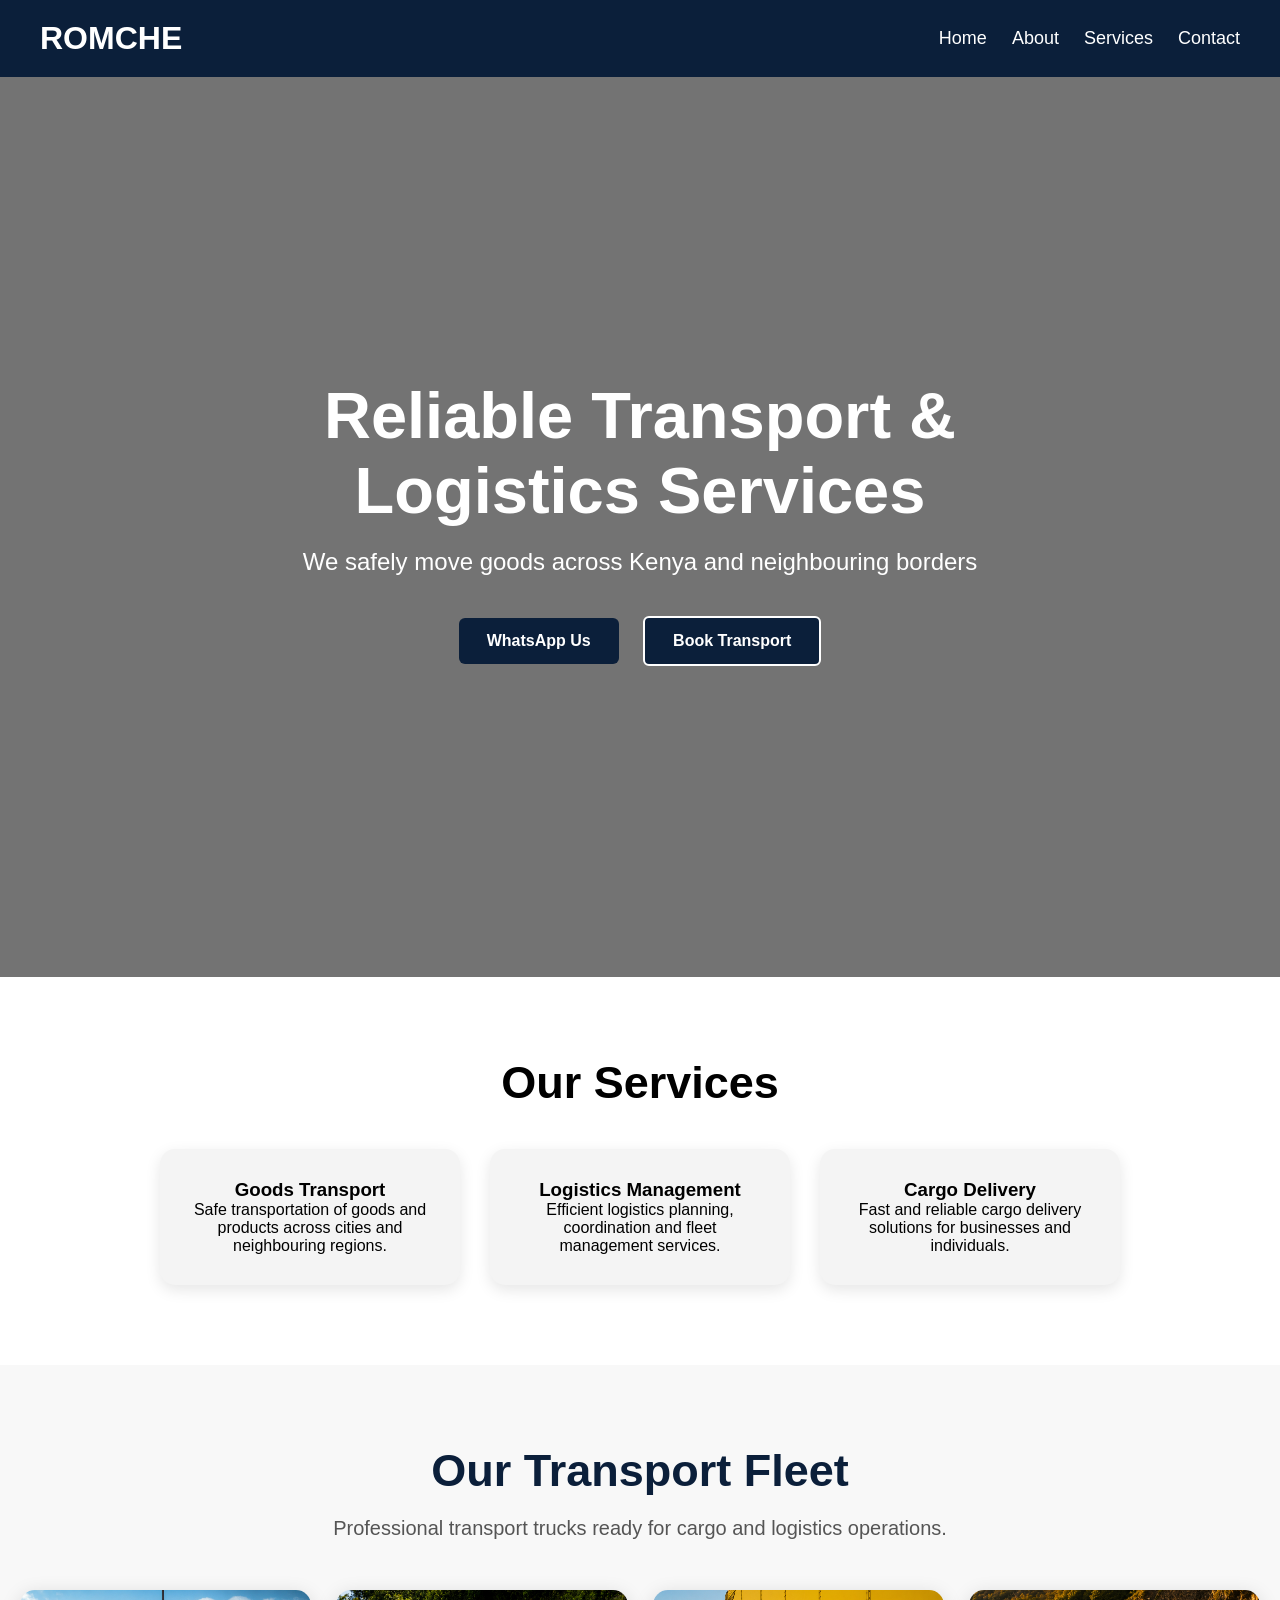
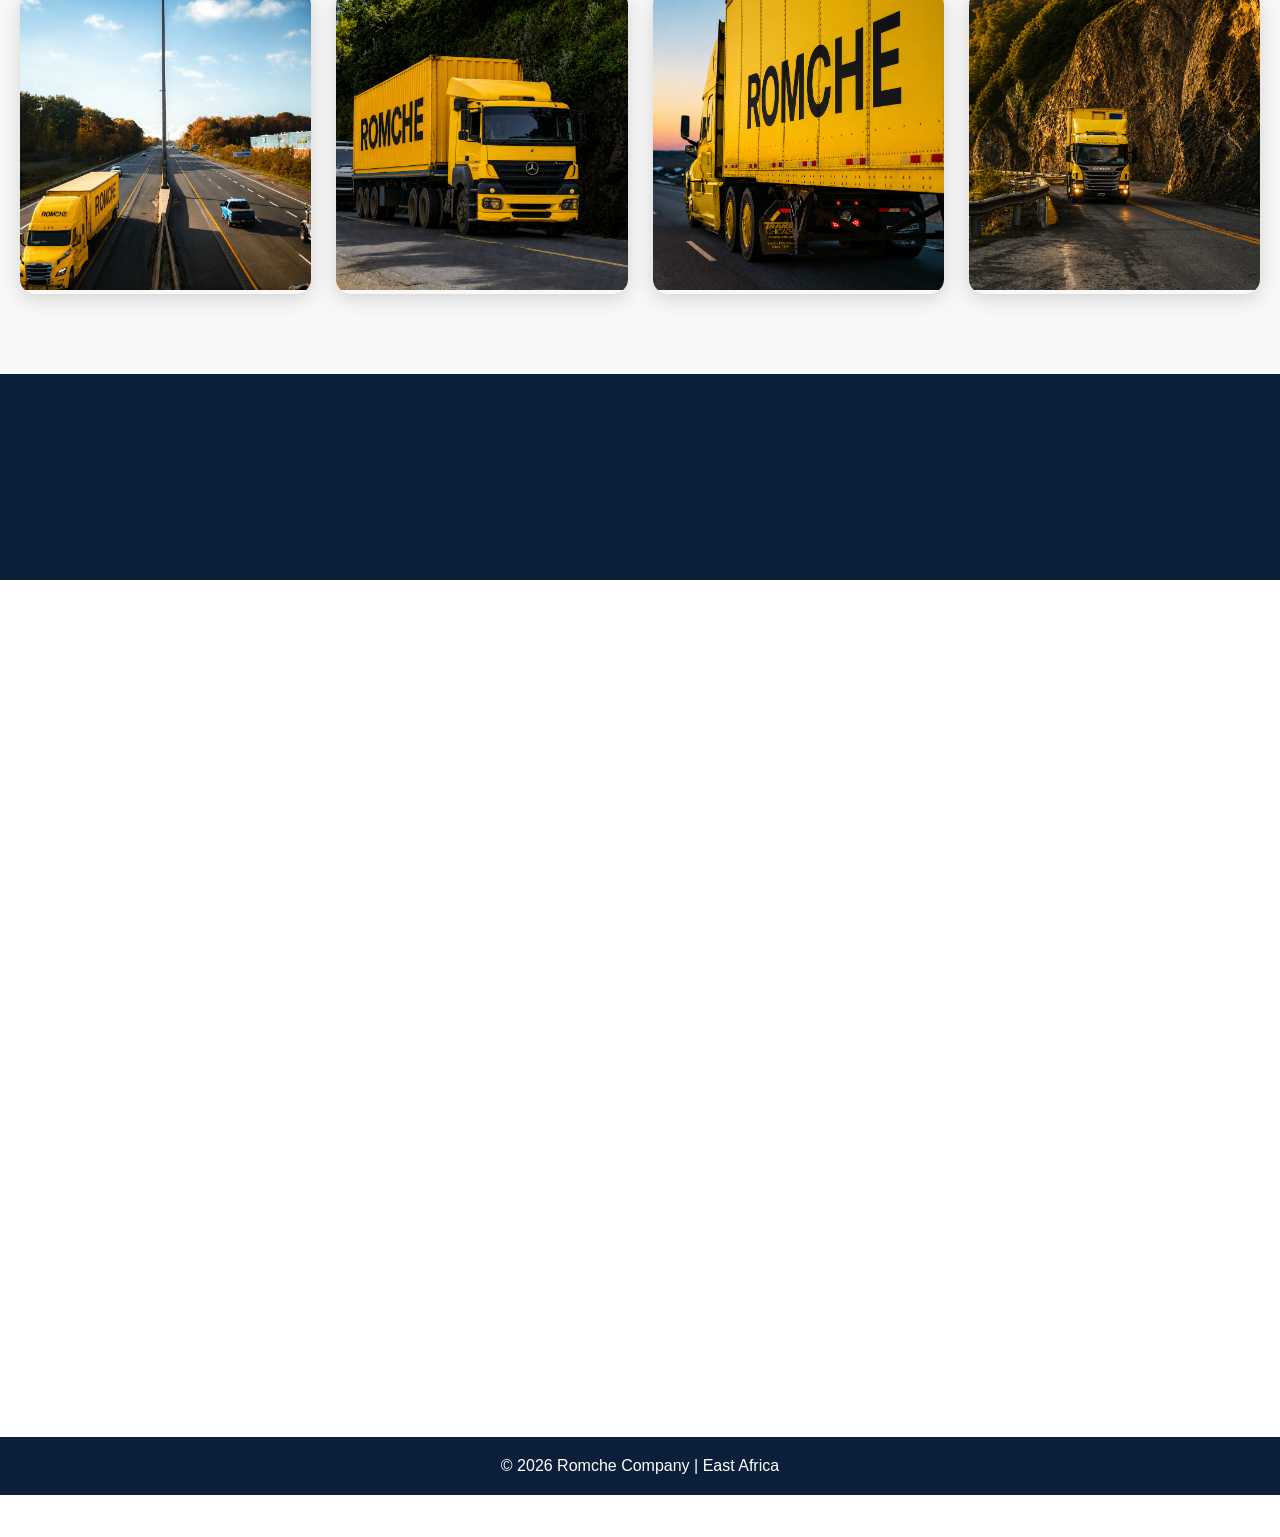
==== index.html @ ff4817fd "First website upload" ====
<!DOCTYPE html>
<html lang="en">

<head>

    <meta charset="UTF-8">

    <meta name="viewport" content="width=device-width, initial-scale=1.0">

    <title>Romche Company - Transport & Logistics</title>

    <!-- CSS -->
    <link rel="stylesheet" href="css/style.css">

    <!-- AOS ANIMATION -->
    <link rel="stylesheet"
        href="https://unpkg.com/aos@2.3.1/dist/aos.css">

</head>

<body>

    <!-- =========================
         NAVBAR
    ========================== -->

    <header class="navbar">

        <div class="logo">
            ROMCHE
        </div>

        <div class="menu-toggle" id="menu-toggle">
            ☰
        </div>

        <nav class="nav-links" id="nav-links">

            <a href="index.html">Home</a>

            <a href="about.html">About</a>

            <a href="services.html">Services</a>

            <a href="contact.html">Contact</a>

        </nav>

    </header>

    <!-- =========================
         HERO SECTION
    ========================== -->

    <section class="hero">

        <!-- VIDEO BACKGROUND -->

        <video autoplay muted loop playsinline class="bg-video">

            <source src="images/truck-video.mp4" type="video/mp4">

        </video>

        <!-- HERO CONTENT -->

        <div class="hero-content" data-aos="fade-up">

            <h1>
                Reliable Transport & Logistics Services
            </h1>

            <p>
                We safely move goods across Kenya and neighbouring borders
            </p>

            <div class="buttons">

                <a href="https://wa.me/254722701859"
                    target="_blank"
                    class="btn">

                    WhatsApp Us

                </a>

                <a href="contact.html"
                    class="btn outline">

                    Book Transport

                </a>

            </div>

            <!-- MOVING TRUCK -->

            
            </div>

        </div>

    </section>

    <!-- =========================
         SERVICES SECTION
    ========================== -->

    <section class="services" data-aos="fade-up">

        <h2>Our Services</h2>

        <div class="service-grid">

            <!-- CARD 1 -->

            <div class="card" data-aos="fade-right">

                <h3>Goods Transport</h3>

                <p>
                    Safe transportation of goods and products across cities
                    and neighbouring regions.
                </p>

            </div>

            <!-- CARD 2 -->

            <div class="card" data-aos="fade-up">

                <h3>Logistics Management</h3>

                <p>
                    Efficient logistics planning, coordination and fleet
                    management services.
                </p>

            </div>

            <!-- CARD 3 -->

            <div class="card" data-aos="fade-left">

                <h3>Cargo Delivery</h3>

                <p>
                    Fast and reliable cargo delivery solutions for businesses
                    and individuals.
                </p>

            </div>

        </div>

    </section>

    <!-- =========================
     TRUCK GALLERY
========================= -->

<section class="gallery-section" data-aos="fade-up">

    <h2>Our Transport Fleet</h2>

    <p class="gallery-text">
        Professional transport trucks ready for cargo and logistics operations.
    </p>

    <div class="gallery-grid">

        <!-- IMAGE 1 -->
        <div class="gallery-item">
            <img src="images/truck1.jpg" alt="Romche Truck">
        </div>

        <!-- IMAGE 2 -->
        <div class="gallery-item">
            <img src="images/truck2.jpg" alt="Romche Truck">
        </div>

        <!-- IMAGE 3 -->
        <div class="gallery-item">
            <img src="images/truck3.jpg" alt="Romche Truck">
        </div>

        <!-- IMAGE 4 -->
        <div class="gallery-item">
            <img src="images/truck4.jpg" alt="Romche Truck">
        </div>

    </div>

</section>

    <!-- =========================
         COMPANY STATS
    ========================== -->

    <section class="stats">

        <div class="stat-box" data-aos="zoom-in">

            <h2>500+</h2>

            <p>Deliveries Completed</p>

        </div>

        <div class="stat-box" data-aos="zoom-in">

            <h2>50+</h2>

            <p>Corporate Clients</p>

        </div>

        <div class="stat-box" data-aos="zoom-in">

            <h2>24/7</h2>

            <p>Transport Support</p>

        </div>

    </section>

    <!-- =========================
     TESTIMONIALS
========================= -->

<section class="testimonials" data-aos="fade-up">

    <h2>What Our Clients Say</h2>

    <p class="testimonial-text">
        Trusted by businesses and individuals across Kenya.
    </p>

    <div class="testimonial-grid">

        <!-- TESTIMONIAL 1 -->

        <div class="testimonial-card" data-aos="fade-right">

            <p class="quote">
                "Romche Company delivered our goods safely and on time.
                Very professional transport services."
            </p>

            <h3>— Mission For Essential Drug Supplies</h3>

        </div>

        <!-- TESTIMONIAL 2 -->

        <div class="testimonial-card" data-aos="fade-up">

            <p class="quote">
                "Reliable logistics partner with excellent communication
                and fast delivery support."
            </p>

            <h3>— Premier Foods LTD</h3>

        </div>

        <!-- TESTIMONIAL 3 -->

        <div class="testimonial-card" data-aos="fade-left">

            <p class="quote">
                "Their cargo handling and transport coordination
                exceeded our expectations."
            </p>

            <h3>— Twiga Stationary LTD</h3>

        </div>

    </div>

</section>

    <!-- =========================
         CALL TO ACTION
    ========================== -->

    <section class="cta-section" data-aos="fade-up">

        <h2>
            Need Reliable Transport Services?
        </h2>

        <p>
            Romche Company is ready to move your goods safely and efficiently.
        </p>

        <a href="contact.html" class="btn">
            Contact Us
        </a>

    </section>

    <!-- =========================
         FOOTER
    ========================== -->

    <footer>

        <p>
            © 2026 Romche Company |
            East Africa
        </p>

    </footer>

    <!-- =========================
         JAVASCRIPT
    ========================== -->

    <script src="js/script.js"></script>

    <!-- AOS SCRIPT -->

    <script src="https://unpkg.com/aos@2.3.1/dist/aos.js"></script>

    <script>

        AOS.init({
            duration: 1200,
            once: true
        });

    </script>

</body>

</html>
---- css/style.css ----
html {
  scroll-behavior: smooth;
}

* {
  margin: 0;
  padding: 0;
  box-sizing: border-box;
  font-family: Arial, sans-serif;
}

/* =========================
   NAVBAR
========================= */

.navbar {
  background: #0b1f3a;
  display: flex;
  justify-content: space-between;
  align-items: center;
  padding: 20px 40px;
  position: sticky;
  top: 0;
  z-index: 1000;
}

.logo {
  color: white;
  font-size: 32px;
  font-weight: bold;
}

.nav-links {
  display: flex;
  gap: 25px;
}

.nav-links a {
  color: white;
  text-decoration: none;
  font-size: 18px;
  transition: 0.3s;
}

.nav-links a:hover {
  color: #d4b483;
}

/* HAMBURGER */

.menu-toggle {
  display: none;
  color: white;
  font-size: 40px;
  cursor: pointer;
}

/* =========================
   HERO SECTION
========================= */

.hero {
  position: relative;
  width: 100%;
  height: 100vh;
  overflow: hidden;

  display: flex;
  justify-content: center;
  align-items: center;

  text-align: center;
  color: white;
}

.bg-video {
  position: absolute;
  top: 0;
  left: 0;

  width: 100%;
  height: 100%;

  object-fit: cover;

  z-index: -2;
}

/* DARK OVERLAY */

.hero::before {
  content: "";

  position: absolute;
  top: 0;
  left: 0;

  width: 100%;
  height: 100%;

  background: rgba(0,0,0,0.55);

  z-index: -1;
}

/* HERO CONTENT */

.hero-content {
  z-index: 2;
  max-width: 900px;
  padding: 20px;
}

.hero-content h1 {
  font-size: 65px;
  margin-bottom: 20px;
}

.hero-content p {
  font-size: 24px;
  margin-bottom: 30px;
}

/* BUTTONS */

.btn {
  display: inline-block;

  padding: 14px 28px;

  background: #0b1f3a;
  color: white;

  text-decoration: none;

  border-radius: 6px;

  margin: 10px;

  font-weight: bold;

  transition: 0.3s ease;
}

.btn:hover {
  background: #16345f;
  transform: translateY(-3px);
}

.btn.outline {
  border: 2px solid white;
}

/* MOVING TRUCK */

.moving-truck {
  font-size: 60px;
  position: relative;
  animation: moveTruck 10s linear infinite;
  margin-top: 20px;
}

@keyframes moveTruck {
  0% {
    left: -120px;
  }

  100% {
    left: 100%;
  }
}

/* =========================
   SERVICES SECTION
========================= */

.services {
  padding: 80px 20px;
  text-align: center;
  background: white;
}

.services h1,
.services h2 {
  font-size: 45px;
  margin-bottom: 20px;
}

.service-grid {
  display: flex;
  justify-content: center;
  gap: 30px;
  margin-top: 40px;
  flex-wrap: wrap;
}

.card {
  background: #f4f4f4;
  padding: 30px;
  width: 300px;
  border-radius: 15px;
  box-shadow: 0 5px 15px rgba(0,0,0,0.1);

  transition: 0.3s;
}

.card:hover {
  transform: translateY(-10px);
}

/* =========================
   STATS SECTION
========================= */

.stats {
  background: #0b1f3a;
  color: white;

  display: flex;
  justify-content: center;
  gap: 40px;

  padding: 60px 20px;

  flex-wrap: wrap;
}

.stat-box {
  text-align: center;
}

.stat-box h2 {
  font-size: 50px;
  margin-bottom: 10px;
}

/* =========================
   GENERIC HERO PAGES
========================= */

.about-hero,
.services-hero,
.contact-hero {
  height: 60vh;

  background:
    linear-gradient(rgba(0,0,0,0.6),
    rgba(0,0,0,0.6)),
    url('../images/truck.jpg');

  background-size: cover;
  background-position: center;

  display: flex;
  justify-content: center;
  align-items: center;

  text-align: center;
  color: white;

  padding: 20px;
}

.about-overlay h1,
.services-overlay h1,
.contact-overlay h1 {
  font-size: 55px;
  margin-bottom: 20px;
}

.about-overlay p,
.services-overlay p,
.contact-overlay p {
  font-size: 22px;
}

/* =========================
   ABOUT PAGE
========================= */

.about-content {
  display: flex;
  justify-content: center;
  align-items: center;

  gap: 40px;

  padding: 80px 40px;

  flex-wrap: wrap;
}

.about-text,
.about-image {
  flex: 1;
  min-width: 300px;
}

.about-text h2 {
  font-size: 40px;
  margin-bottom: 20px;
}

.about-text p {
  margin-bottom: 20px;
  line-height: 1.8;
  font-size: 18px;
}

.about-image img {
  width: 100%;
  border-radius: 12px;
}

/* =========================
   MISSION SECTION
========================= */

.mission-section {
  background: #0b1f3a;
  color: white;

  display: flex;
  justify-content: center;

  gap: 30px;

  padding: 80px 20px;

  flex-wrap: wrap;
}

.mission-box {
  width: 400px;

  background: rgba(255,255,255,0.08);

  padding: 30px;

  border-radius: 12px;

  text-align: center;
}

/* =========================
   SERVICES PAGE
========================= */

.services-page {
  display: flex;
  justify-content: center;
  gap: 30px;
  padding: 80px 20px;
  flex-wrap: wrap;
}

.service-card {
  background: white;

  width: 280px;

  padding: 35px;

  border-radius: 15px;

  text-align: center;

  box-shadow: 0 5px 20px rgba(0,0,0,0.1);

  transition: 0.3s ease;
}

.service-card:hover {
  transform: translateY(-10px);
}

.icon {
  font-size: 60px;
  margin-bottom: 20px;
}

/* =========================
   CTA SECTION
========================= */

.cta-section {
  background: #0b1f3a;
  color: white;
  text-align: center;
  padding: 80px 20px;
}

.cta-section h2 {
  font-size: 45px;
  margin-bottom: 20px;
}

/* =========================
   CONTACT PAGE
========================= */

.contact-container {
  display: flex;
  justify-content: center;
  gap: 40px;
  padding: 80px 20px;
  flex-wrap: wrap;
}

.contact-info,
.booking-form {
  flex: 1;
  min-width: 300px;
}

.booking-form form {
  display: flex;
  flex-direction: column;
}

.booking-form input,
.booking-form textarea {
  padding: 15px;
  margin-bottom: 20px;

  border: 1px solid #ccc;

  border-radius: 8px;

  font-size: 16px;
}

/* BUSINESS HOURS */

.business-hours {
  background: #0b1f3a;
  color: white;
  text-align: center;
  padding: 70px 20px;
}

/* MAP */

.map-section iframe {
  width: 100%;
  height: 450px;
  border: 0;
}

/* WHATSAPP BUTTON */

.floating-whatsapp {
  position: fixed;

  bottom: 20px;
  right: 20px;

  background: #25d366;

  color: white;

  width: 60px;
  height: 60px;

  display: flex;
  justify-content: center;
  align-items: center;

  border-radius: 50%;

  text-decoration: none;

  font-size: 30px;

  box-shadow: 0 5px 15px rgba(0,0,0,0.3);

  z-index: 1000;
}

/* =========================
   GALLERY SECTION
========================= */

.gallery-section {
  padding: 80px 20px;

  text-align: center;

  background: #f8f8f8;
}

.gallery-section h2 {
  font-size: 45px;

  margin-bottom: 20px;

  color: #0b1f3a;
}

.gallery-text {
  font-size: 20px;

  margin-bottom: 50px;

  color: #555;
}

.gallery-grid {
  display: grid;

  grid-template-columns: repeat(auto-fit, minmax(250px, 1fr));

  gap: 25px;
}

.gallery-item {
  overflow: hidden;

  border-radius: 15px;

  box-shadow: 0 5px 20px rgba(0,0,0,0.15);
}

.gallery-item img {
  width: 100%;

  height: 300px;

  object-fit: cover;

  transition: 0.5s ease;
}

.gallery-item img:hover {
  transform: scale(1.08);
}

/* =========================
   TESTIMONIALS
========================= */

.testimonials {
  padding: 80px 20px;

  background: white;

  text-align: center;
}

.testimonials h2 {
  font-size: 45px;

  color: #0b1f3a;

  margin-bottom: 20px;
}

.testimonial-text {
  font-size: 20px;

  color: #666;

  margin-bottom: 50px;
}

.testimonial-grid {
  display: grid;

  grid-template-columns: repeat(auto-fit, minmax(280px, 1fr));

  gap: 30px;
}

.testimonial-card {
  background: #f4f4f4;

  padding: 35px;

  border-radius: 15px;

  box-shadow: 0 5px 20px rgba(0,0,0,0.1);

  transition: 0.3s ease;
}

.testimonial-card:hover {
  transform: translateY(-10px);
}

.quote {
  font-size: 18px;

  line-height: 1.8;

  margin-bottom: 25px;

  color: #444;
}

.testimonial-card h3 {
  color: #0b1f3a;
}

/* =========================
   FOOTER
========================= */

footer {
  background: #0b1f3a;
  color: white;
  text-align: center;
  padding: 20px;
}

/* =========================
   MOBILE RESPONSIVE
========================= */

@media (max-width: 768px) {

  .menu-toggle {
    display: block;
  }

  .nav-links {
    display: none;

    flex-direction: column;

    width: 100%;

    background: #0b1f3a;

    position: absolute;

    top: 80px;
    left: 0;

    text-align: center;

    padding: 20px 0;
  }

  .nav-links.active {
    display: flex;
  }

  .nav-links a {
    padding: 15px 0;
    display: block;
  }

  .hero-content h1 {
    font-size: 40px;
  }

  .hero-content p {
    font-size: 18px;
  }

  .about-overlay h1,
  .services-overlay h1,
  .contact-overlay h1 {
    font-size: 40px;
  }

}
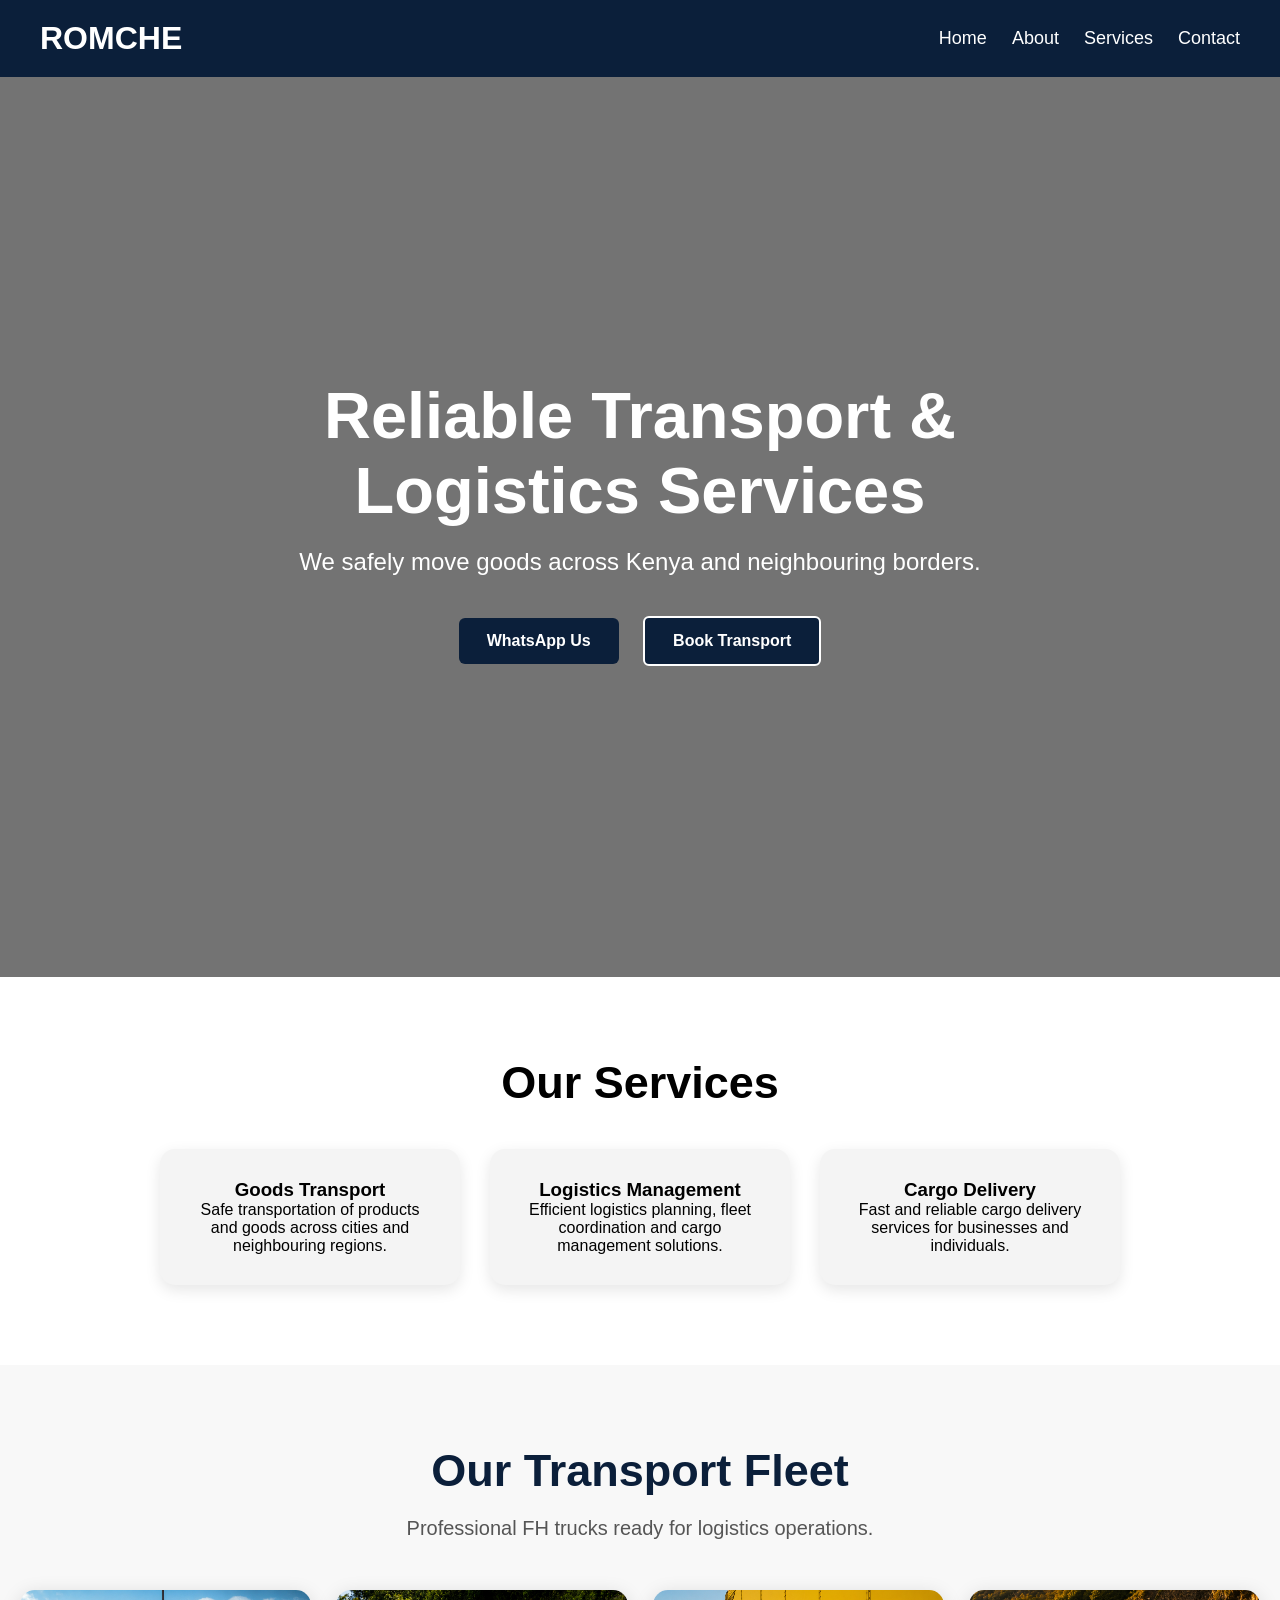
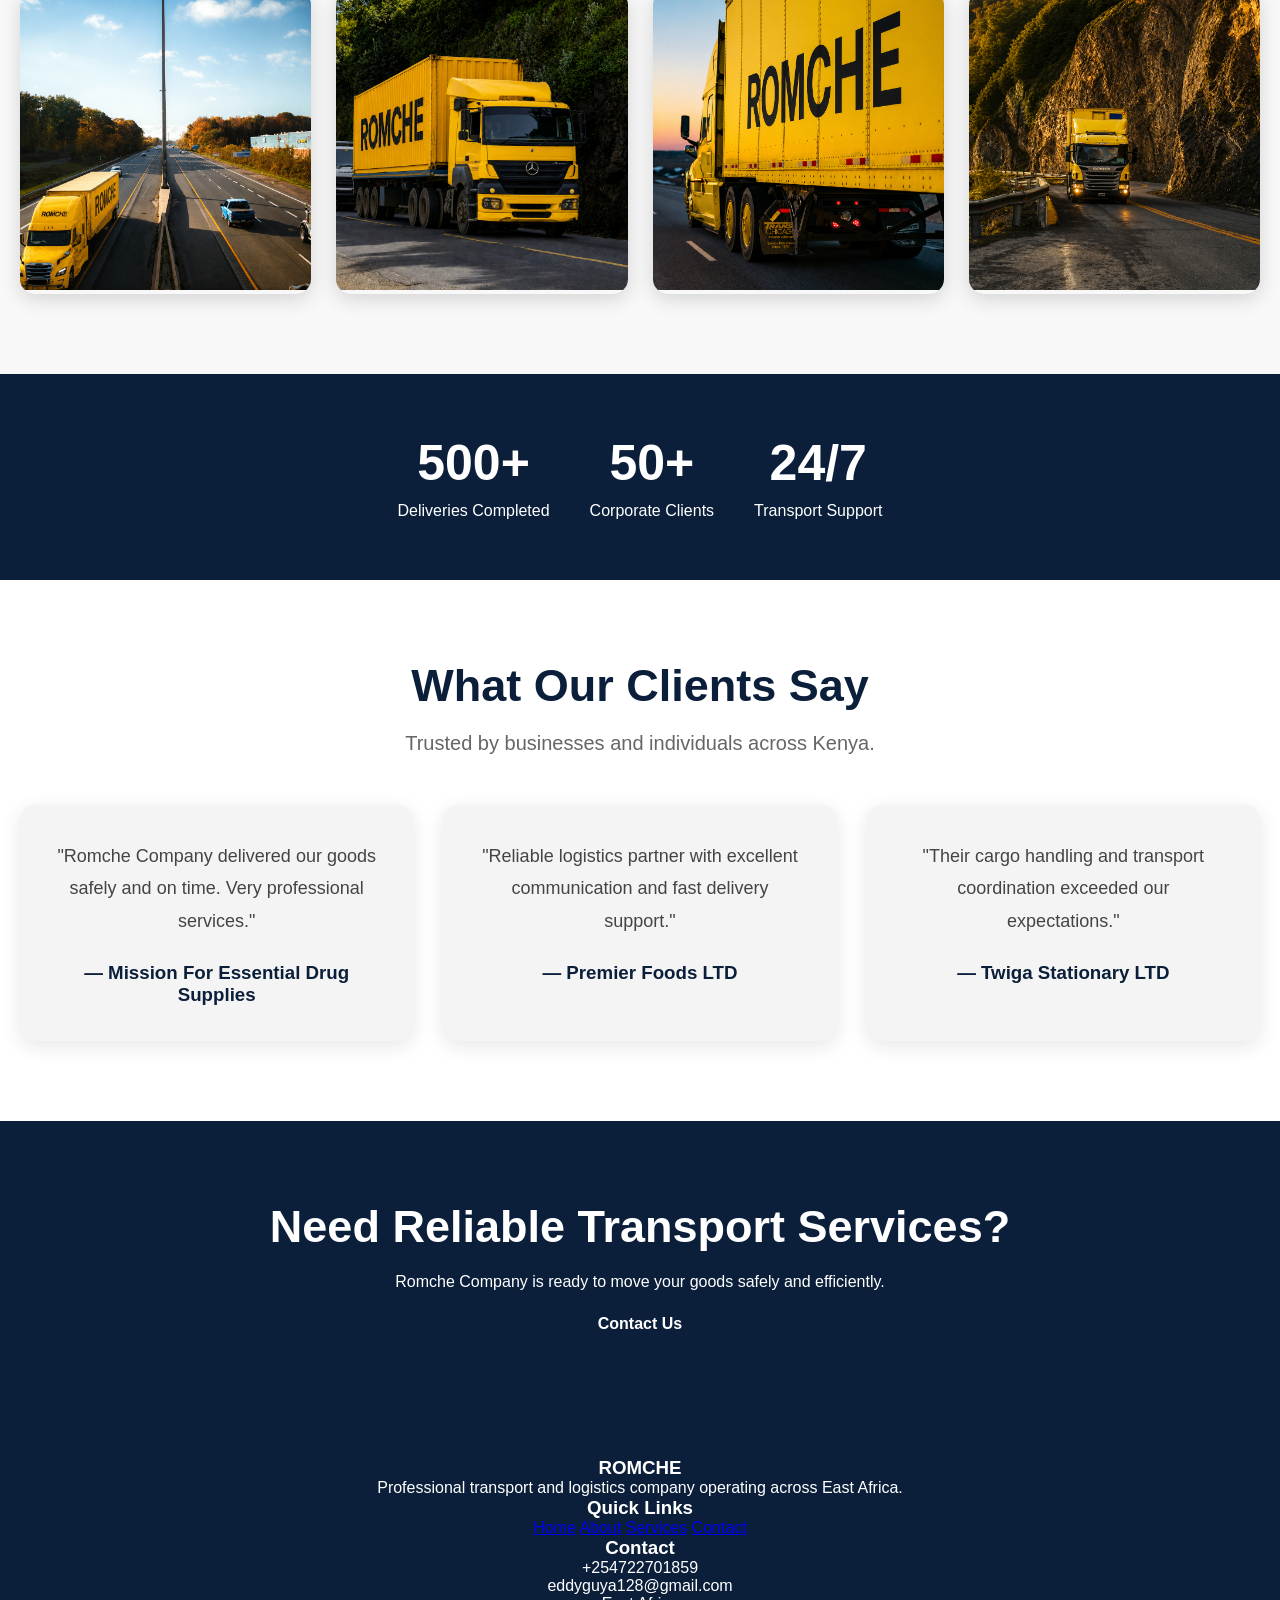
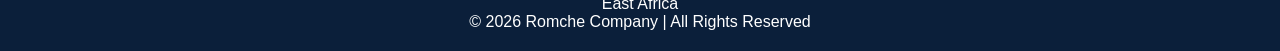
==== commit eac6ee9e: "about.html,index.html,contact.html,services.html" ====
--- a/index.html
+++ b/index.html
@@ -12,9 +12,9 @@
     <!-- CSS -->
     <link rel="stylesheet" href="css/style.css">
 
-    <!-- AOS ANIMATION -->
+    <!-- AOS Animation -->
     <link rel="stylesheet"
-        href="https://unpkg.com/aos@2.3.1/dist/aos.css">
+          href="https://unpkg.com/aos@2.3.1/dist/aos.css">
 
 </head>
 
@@ -30,10 +30,14 @@
             ROMCHE
         </div>
 
+        <!-- MOBILE MENU -->
+
         <div class="menu-toggle" id="menu-toggle">
             ☰
         </div>
 
+        <!-- NAVIGATION -->
+
         <nav class="nav-links" id="nav-links">
 
             <a href="index.html">Home</a>
@@ -58,34 +62,36 @@
 
         <video autoplay muted loop playsinline class="bg-video">
 
-            <source src="images/truck-video.mp4" type="video/mp4">
+            <source src="images/truck-video.mp4"
+                    type="video/mp4">
 
         </video>
 
         <!-- HERO CONTENT -->
 
-        <div class="hero-content" data-aos="fade-up">
+        <div class="hero-content"
+             data-aos="fade-up">
 
             <h1>
                 Reliable Transport & Logistics Services
             </h1>
 
             <p>
-                We safely move goods across Kenya and neighbouring borders
+                We safely move goods across Kenya and neighbouring borders.
             </p>
 
             <div class="buttons">
 
                 <a href="https://wa.me/254722701859"
-                    target="_blank"
-                    class="btn">
+                   target="_blank"
+                   class="btn">
 
                     WhatsApp Us
 
                 </a>
 
                 <a href="contact.html"
-                    class="btn outline">
+                   class="btn outline">
 
                     Book Transport
 
@@ -96,7 +102,6 @@
             <!-- MOVING TRUCK -->
 
             
-            </div>
 
         </div>
 
@@ -106,92 +111,97 @@
          SERVICES SECTION
     ========================== -->
 
-    <section class="services" data-aos="fade-up">
+    <section class="services"
+             data-aos="fade-up">
 
         <h2>Our Services</h2>
 
         <div class="service-grid">
 
-            <!-- CARD 1 -->
-
-            <div class="card" data-aos="fade-right">
+            <!-- SERVICE 1 -->
+
+            <div class="card"
+                 data-aos="fade-right">
 
                 <h3>Goods Transport</h3>
 
                 <p>
-                    Safe transportation of goods and products across cities
-                    and neighbouring regions.
-                </p>
-
-            </div>
-
-            <!-- CARD 2 -->
-
-            <div class="card" data-aos="fade-up">
+                    Safe transportation of products and goods
+                    across cities and neighbouring regions.
+                </p>
+
+            </div>
+
+            <!-- SERVICE 2 -->
+
+            <div class="card"
+                 data-aos="fade-up">
 
                 <h3>Logistics Management</h3>
 
                 <p>
-                    Efficient logistics planning, coordination and fleet
-                    management services.
-                </p>
-
-            </div>
-
-            <!-- CARD 3 -->
-
-            <div class="card" data-aos="fade-left">
+                    Efficient logistics planning, fleet coordination
+                    and cargo management solutions.
+                </p>
+
+            </div>
+
+            <!-- SERVICE 3 -->
+
+            <div class="card"
+                 data-aos="fade-left">
 
                 <h3>Cargo Delivery</h3>
 
                 <p>
-                    Fast and reliable cargo delivery solutions for businesses
-                    and individuals.
-                </p>
-
-            </div>
-
-        </div>
-
-    </section>
-
-    <!-- =========================
-     TRUCK GALLERY
-========================= -->
-
-<section class="gallery-section" data-aos="fade-up">
-
-    <h2>Our Transport Fleet</h2>
-
-    <p class="gallery-text">
-        Professional transport trucks ready for cargo and logistics operations.
-    </p>
-
-    <div class="gallery-grid">
-
-        <!-- IMAGE 1 -->
-        <div class="gallery-item">
-            <img src="images/truck1.jpg" alt="Romche Truck">
-        </div>
-
-        <!-- IMAGE 2 -->
-        <div class="gallery-item">
-            <img src="images/truck2.jpg" alt="Romche Truck">
-        </div>
-
-        <!-- IMAGE 3 -->
-        <div class="gallery-item">
-            <img src="images/truck3.jpg" alt="Romche Truck">
-        </div>
-
-        <!-- IMAGE 4 -->
-        <div class="gallery-item">
-            <img src="images/truck4.jpg" alt="Romche Truck">
-        </div>
-
-    </div>
-
-</section>
+                    Fast and reliable cargo delivery services
+                    for businesses and individuals.
+                </p>
+
+            </div>
+
+        </div>
+
+    </section>
+
+    <!-- =========================
+         GALLERY SECTION
+    ========================== -->
+
+    <section class="gallery-section"
+             data-aos="fade-up">
+
+        <h2>Our Transport Fleet</h2>
+
+        <p class="gallery-text">
+            Professional FH trucks ready for logistics operations.
+        </p>
+
+        <div class="gallery-grid">
+
+            <div class="gallery-item">
+                <img src="images/truck1.jpg"
+                     alt="Romche Truck">
+            </div>
+
+            <div class="gallery-item">
+                <img src="images/truck2.jpg"
+                     alt="Romche Truck">
+            </div>
+
+            <div class="gallery-item">
+                <img src="images/truck3.jpg"
+                     alt="Romche Truck">
+            </div>
+
+            <div class="gallery-item">
+                <img src="images/truck4.jpg"
+                     alt="Romche Truck">
+            </div>
+
+        </div>
+
+    </section>
 
     <!-- =========================
          COMPANY STATS
@@ -199,7 +209,8 @@
 
     <section class="stats">
 
-        <div class="stat-box" data-aos="zoom-in">
+        <div class="stat-box"
+             data-aos="zoom-in">
 
             <h2>500+</h2>
 
@@ -207,7 +218,8 @@
 
         </div>
 
-        <div class="stat-box" data-aos="zoom-in">
+        <div class="stat-box"
+             data-aos="zoom-in">
 
             <h2>50+</h2>
 
@@ -215,7 +227,8 @@
 
         </div>
 
-        <div class="stat-box" data-aos="zoom-in">
+        <div class="stat-box"
+             data-aos="zoom-in">
 
             <h2>24/7</h2>
 
@@ -226,78 +239,93 @@
     </section>
 
     <!-- =========================
-     TESTIMONIALS
-========================= -->
-
-<section class="testimonials" data-aos="fade-up">
-
-    <h2>What Our Clients Say</h2>
-
-    <p class="testimonial-text">
-        Trusted by businesses and individuals across Kenya.
-    </p>
-
-    <div class="testimonial-grid">
-
-        <!-- TESTIMONIAL 1 -->
-
-        <div class="testimonial-card" data-aos="fade-right">
-
-            <p class="quote">
-                "Romche Company delivered our goods safely and on time.
-                Very professional transport services."
-            </p>
-
-            <h3>— Mission For Essential Drug Supplies</h3>
-
-        </div>
-
-        <!-- TESTIMONIAL 2 -->
-
-        <div class="testimonial-card" data-aos="fade-up">
-
-            <p class="quote">
-                "Reliable logistics partner with excellent communication
-                and fast delivery support."
-            </p>
-
-            <h3>— Premier Foods LTD</h3>
-
-        </div>
-
-        <!-- TESTIMONIAL 3 -->
-
-        <div class="testimonial-card" data-aos="fade-left">
-
-            <p class="quote">
-                "Their cargo handling and transport coordination
-                exceeded our expectations."
-            </p>
-
-            <h3>— Twiga Stationary LTD</h3>
-
-        </div>
-
-    </div>
-
-</section>
-
-    <!-- =========================
-         CALL TO ACTION
-    ========================== -->
-
-    <section class="cta-section" data-aos="fade-up">
+         TESTIMONIALS
+    ========================== -->
+
+    <section class="testimonials"
+             data-aos="fade-up">
+
+        <h2>What Our Clients Say</h2>
+
+        <p class="testimonial-text">
+            Trusted by businesses and individuals across Kenya.
+        </p>
+
+        <div class="testimonial-grid">
+
+            <!-- TESTIMONIAL 1 -->
+
+            <div class="testimonial-card"
+                 data-aos="fade-right">
+
+                <p class="quote">
+                    "Romche Company delivered our goods safely
+                    and on time. Very professional services."
+                </p>
+
+                <h3>
+                    — Mission For Essential Drug Supplies
+                </h3>
+
+            </div>
+
+            <!-- TESTIMONIAL 2 -->
+
+            <div class="testimonial-card"
+                 data-aos="fade-up">
+
+                <p class="quote">
+                    "Reliable logistics partner with excellent
+                    communication and fast delivery support."
+                </p>
+
+                <h3>
+                    — Premier Foods LTD
+                </h3>
+
+            </div>
+
+            <!-- TESTIMONIAL 3 -->
+
+            <div class="testimonial-card"
+                 data-aos="fade-left">
+
+                <p class="quote">
+                    "Their cargo handling and transport coordination
+                    exceeded our expectations."
+                </p>
+
+                <h3>
+                    — Twiga Stationary LTD
+                </h3>
+
+            </div>
+
+        </div>
+
+    </section>
+
+    <!-- =========================
+         CTA SECTION
+    ========================== -->
+
+    <section class="cta-section"
+             data-aos="fade-up">
 
         <h2>
             Need Reliable Transport Services?
         </h2>
 
         <p>
-            Romche Company is ready to move your goods safely and efficiently.
+            Romche Company is ready to move your goods
+            safely and efficiently.
         </p>
 
-        <a href="contact.html" class="btn">
+        <a href="contact.html"
+           class="btn">
+
             Contact Us
+
         </a>
 
     </section>
@@ -306,11 +334,57 @@
          FOOTER
     ========================== -->
 
-    <footer>
-
-        <p>
-            © 2026 Romche Company |
-            East Africa
+    <footer class="footer">
+
+        <div class="footer-content">
+
+            <!-- COMPANY -->
+
+            <div>
+
+                <h3>ROMCHE</h3>
+
+                <p>
+                    Professional transport and logistics company
+                    operating across East Africa.
+                </p>
+
+            </div>
+
+            <!-- LINKS -->
+
+            <div>
+
+                <h3>Quick Links</h3>
+
+                <a href="index.html">Home</a>
+
+                <a href="about.html">About</a>
+
+                <a href="services.html">Services</a>
+
+                <a href="contact.html">Contact</a>
+
+            </div>
+
+            <!-- CONTACT -->
+
+            <div>
+
+                <h3>Contact</h3>
+
+                <p>+254722701859</p>
+
+                <p>eddyguya128@gmail.com</p>
+
+                <p>East Africa</p>
+
+            </div>
+
+        </div>
+
+        <p class="copyright">
+            © 2026 Romche Company | All Rights Reserved
         </p>
 
     </footer>
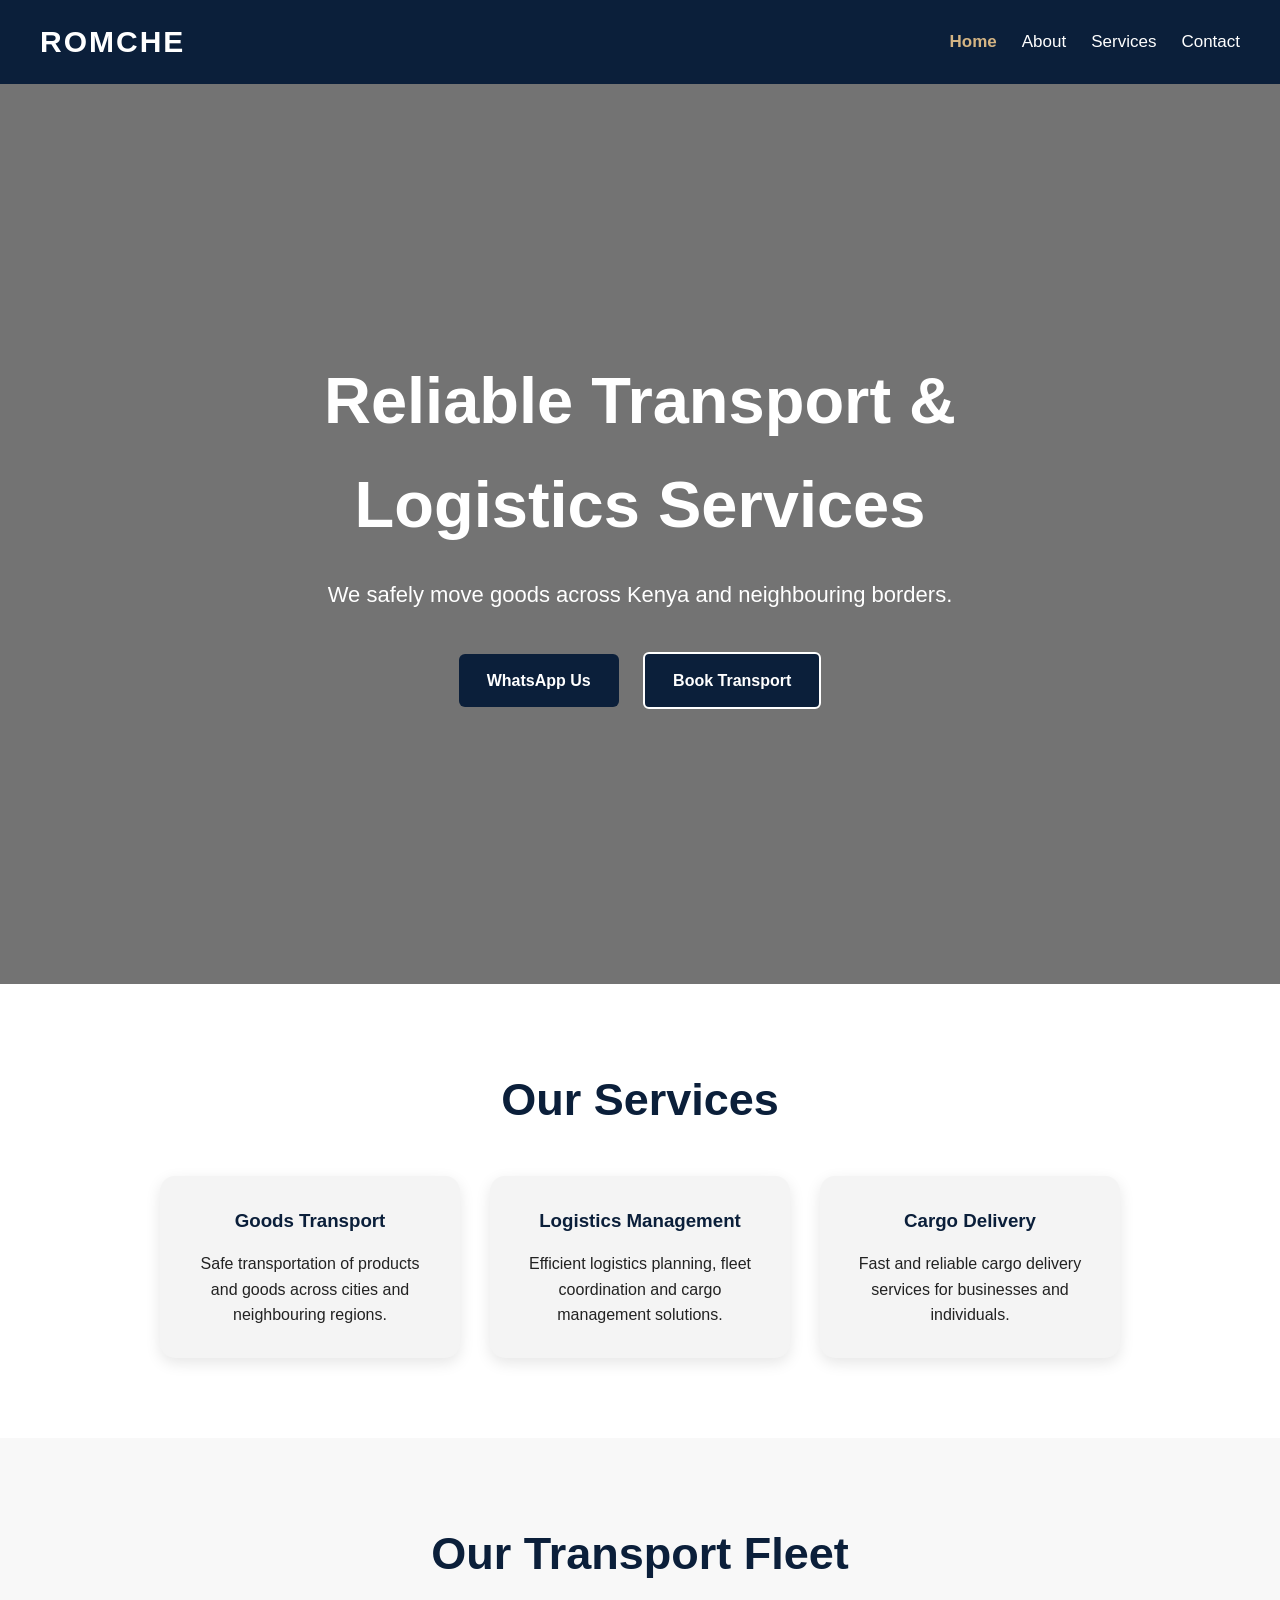
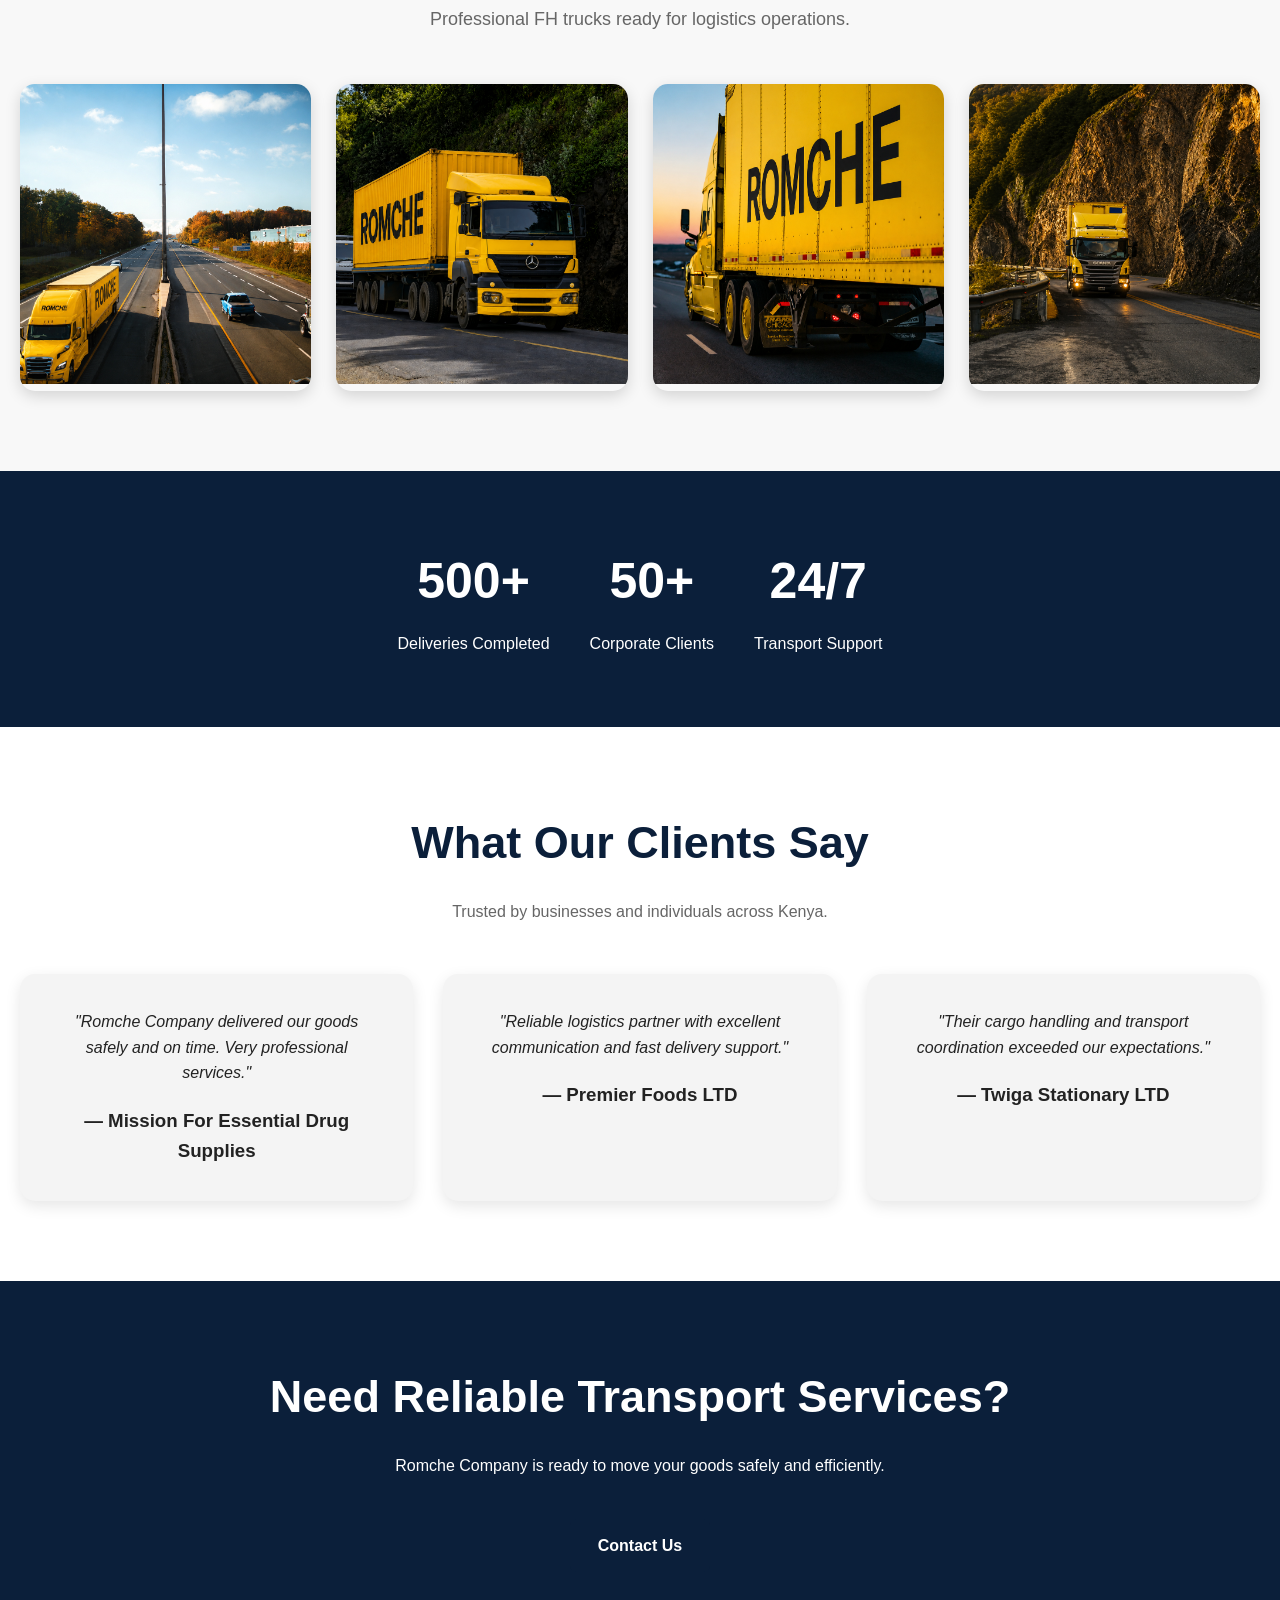
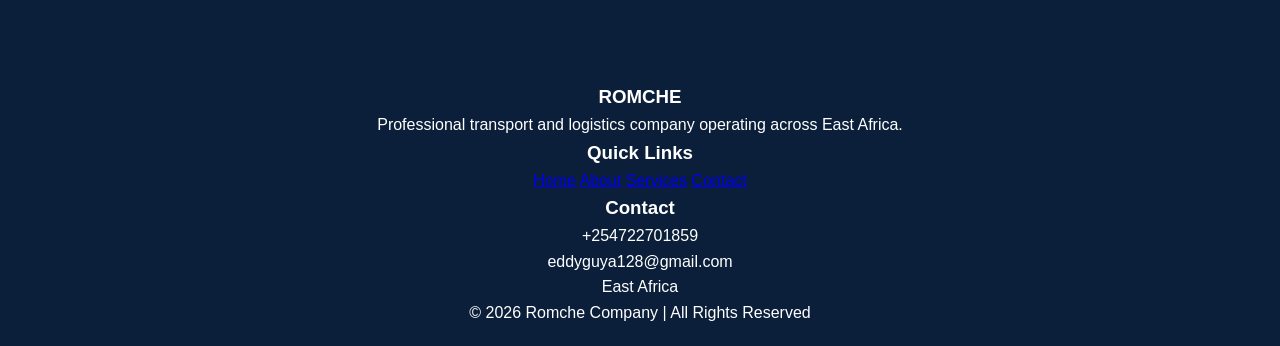
==== commit 5967a196: "index.html launch.json script.js about.html contact-process.php contact.html services.html style.css" ====
--- a/index.html
+++ b/index.html
@@ -40,13 +40,10 @@
 
         <nav class="nav-links" id="nav-links">
 
-            <a href="index.html">Home</a>
-
-            <a href="about.html">About</a>
-
-            <a href="services.html">Services</a>
-
-            <a href="contact.html">Contact</a>
+            <a href="index.html" class="active">Home</a>
+<a href="about.html">About</a>
+<a href="services.html">Services</a>
+<a href="contact.html">Contact</a>
 
         </nav>
 
--- a/css/style.css
+++ b/css/style.css
@@ -1,3 +1,7 @@
+/* =========================
+   GLOBAL SETTINGS
+========================= */
+
 html {
   scroll-behavior: smooth;
 }
@@ -6,7 +10,13 @@
   margin: 0;
   padding: 0;
   box-sizing: border-box;
+}
+
+body {
   font-family: Arial, sans-serif;
+  line-height: 1.6;
+  color: #222;
+  overflow-x: hidden;
 }
 
 /* =========================
@@ -15,10 +25,13 @@
 
 .navbar {
   background: #0b1f3a;
+
   display: flex;
   justify-content: space-between;
   align-items: center;
-  padding: 20px 40px;
+
+  padding: 18px 40px;
+
   position: sticky;
   top: 0;
   z-index: 1000;
@@ -26,8 +39,9 @@
 
 .logo {
   color: white;
-  font-size: 32px;
+  font-size: 30px;
   font-weight: bold;
+  letter-spacing: 2px;
 }
 
 .nav-links {
@@ -38,20 +52,27 @@
 .nav-links a {
   color: white;
   text-decoration: none;
-  font-size: 18px;
-  transition: 0.3s;
+  font-size: 17px;
+  transition: 0.3s ease;
 }
 
 .nav-links a:hover {
   color: #d4b483;
 }
 
-/* HAMBURGER */
+.nav-links a.active {
+  color: #d4b483;
+  font-weight: bold;
+}
+
+/* =========================
+   HAMBURGER MENU
+========================= */
 
 .menu-toggle {
   display: none;
   color: white;
-  font-size: 40px;
+  font-size: 35px;
   cursor: pointer;
 }
 
@@ -61,20 +82,23 @@
 
 .hero {
   position: relative;
+
   width: 100%;
   height: 100vh;
+
+  display: flex;
+  justify-content: center;
+  align-items: center;
+
+  text-align: center;
+  color: white;
+
   overflow: hidden;
-
-  display: flex;
-  justify-content: center;
-  align-items: center;
-
-  text-align: center;
-  color: white;
 }
 
 .bg-video {
   position: absolute;
+
   top: 0;
   left: 0;
 
@@ -92,13 +116,14 @@
   content: "";
 
   position: absolute;
+
   top: 0;
   left: 0;
 
   width: 100%;
   height: 100%;
 
-  background: rgba(0,0,0,0.55);
+  background: rgba(0, 0, 0, 0.55);
 
   z-index: -1;
 }
@@ -106,7 +131,9 @@
 /* HERO CONTENT */
 
 .hero-content {
+  position: relative;
   z-index: 2;
+
   max-width: 900px;
   padding: 20px;
 }
@@ -117,11 +144,13 @@
 }
 
 .hero-content p {
-  font-size: 24px;
+  font-size: 22px;
   margin-bottom: 30px;
 }
 
-/* BUTTONS */
+/* =========================
+   BUTTONS
+========================= */
 
 .btn {
   display: inline-block;
@@ -132,14 +161,13 @@
   color: white;
 
   text-decoration: none;
+  font-weight: bold;
 
   border-radius: 6px;
 
+  transition: 0.3s ease;
+
   margin: 10px;
-
-  font-weight: bold;
-
-  transition: 0.3s ease;
 }
 
 .btn:hover {
@@ -151,25 +179,6 @@
   border: 2px solid white;
 }
 
-/* MOVING TRUCK */
-
-.moving-truck {
-  font-size: 60px;
-  position: relative;
-  animation: moveTruck 10s linear infinite;
-  margin-top: 20px;
-}
-
-@keyframes moveTruck {
-  0% {
-    left: -120px;
-  }
-
-  100% {
-    left: 100%;
-  }
-}
-
 /* =========================
    SERVICES SECTION
 ========================= */
@@ -177,12 +186,11 @@
 .services {
   padding: 80px 20px;
   text-align: center;
-  background: white;
-}
-
-.services h1,
+}
+
 .services h2 {
   font-size: 45px;
+  color: #0b1f3a;
   margin-bottom: 20px;
 }
 
@@ -190,24 +198,89 @@
   display: flex;
   justify-content: center;
   gap: 30px;
+
+  flex-wrap: wrap;
+
   margin-top: 40px;
-  flex-wrap: wrap;
 }
 
 .card {
   background: #f4f4f4;
+
+  width: 300px;
+
   padding: 30px;
-  width: 300px;
+
   border-radius: 15px;
-  box-shadow: 0 5px 15px rgba(0,0,0,0.1);
-
-  transition: 0.3s;
+
+  box-shadow: 0 5px 15px rgba(0, 0, 0, 0.1);
+
+  transition: 0.3s ease;
 }
 
 .card:hover {
   transform: translateY(-10px);
 }
 
+.card h3 {
+  margin-bottom: 15px;
+  color: #0b1f3a;
+}
+
+/* =========================
+   GALLERY SECTION
+========================= */
+
+.gallery-section {
+  background: #f8f8f8;
+
+  padding: 80px 20px;
+
+  text-align: center;
+}
+
+.gallery-section h2 {
+  font-size: 45px;
+  color: #0b1f3a;
+
+  margin-bottom: 15px;
+}
+
+.gallery-text {
+  color: #666;
+  margin-bottom: 50px;
+  font-size: 18px;
+}
+
+.gallery-grid {
+  display: grid;
+
+  grid-template-columns: repeat(auto-fit, minmax(250px, 1fr));
+
+  gap: 25px;
+}
+
+.gallery-item {
+  overflow: hidden;
+
+  border-radius: 15px;
+
+  box-shadow: 0 5px 15px rgba(0, 0, 0, 0.15);
+}
+
+.gallery-item img {
+  width: 100%;
+  height: 300px;
+
+  object-fit: cover;
+
+  transition: 0.4s ease;
+}
+
+.gallery-item img:hover {
+  transform: scale(1.08);
+}
+
 /* =========================
    STATS SECTION
 ========================= */
@@ -220,9 +293,9 @@
   justify-content: center;
   gap: 40px;
 
-  padding: 60px 20px;
-
   flex-wrap: wrap;
+
+  padding: 70px 20px;
 }
 
 .stat-box {
@@ -235,7 +308,79 @@
 }
 
 /* =========================
-   GENERIC HERO PAGES
+   TESTIMONIALS
+========================= */
+
+.testimonials {
+  padding: 80px 20px;
+  text-align: center;
+}
+
+.testimonials h2 {
+  font-size: 45px;
+  color: #0b1f3a;
+
+  margin-bottom: 20px;
+}
+
+.testimonial-text {
+  color: #666;
+  margin-bottom: 50px;
+}
+
+.testimonial-grid {
+  display: grid;
+
+  grid-template-columns: repeat(auto-fit, minmax(280px, 1fr));
+
+  gap: 30px;
+}
+
+.testimonial-card {
+  background: #f4f4f4;
+
+  padding: 35px;
+
+  border-radius: 15px;
+
+  box-shadow: 0 5px 15px rgba(0, 0, 0, 0.1);
+
+  transition: 0.3s ease;
+}
+
+.testimonial-card:hover {
+  transform: translateY(-10px);
+}
+
+.quote {
+  font-style: italic;
+  margin-bottom: 20px;
+}
+
+/* =========================
+   CTA SECTION
+========================= */
+
+.cta-section {
+  background: #0b1f3a;
+  color: white;
+
+  text-align: center;
+
+  padding: 80px 20px;
+}
+
+.cta-section h2 {
+  font-size: 45px;
+  margin-bottom: 20px;
+}
+
+.cta-section p {
+  margin-bottom: 30px;
+}
+
+/* =========================
+   GENERIC HERO SECTIONS
 ========================= */
 
 .about-hero,
@@ -244,9 +389,9 @@
   height: 60vh;
 
   background:
-    linear-gradient(rgba(0,0,0,0.6),
-    rgba(0,0,0,0.6)),
-    url('../images/truck.jpg');
+    linear-gradient(rgba(0, 0, 0, 0.6),
+    rgba(0, 0, 0, 0.6)),
+    url("../images/truck.jpg");
 
   background-size: cover;
   background-position: center;
@@ -271,11 +416,11 @@
 .about-overlay p,
 .services-overlay p,
 .contact-overlay p {
-  font-size: 22px;
-}
-
-/* =========================
-   ABOUT PAGE
+  font-size: 20px;
+}
+
+/* =========================
+   ABOUT CONTENT
 ========================= */
 
 .about-content {
@@ -283,33 +428,50 @@
   justify-content: center;
   align-items: center;
 
-  gap: 40px;
+  gap: 50px;
 
   padding: 80px 40px;
 
   flex-wrap: wrap;
-}
-
-.about-text,
+
+  background: #ffffff;
+}
+
+.about-text {
+  flex: 1;
+  min-width: 300px;
+}
+
+.about-text h2 {
+  font-size: 42px;
+  color: #0b1f3a;
+  margin-bottom: 20px;
+}
+
+.about-text p {
+  font-size: 18px;
+  line-height: 1.9;
+  color: #444;
+  margin-bottom: 20px;
+}
+
 .about-image {
   flex: 1;
   min-width: 300px;
-}
-
-.about-text h2 {
-  font-size: 40px;
-  margin-bottom: 20px;
-}
-
-.about-text p {
-  margin-bottom: 20px;
-  line-height: 1.8;
-  font-size: 18px;
+
+  display: flex;
+  justify-content: center;
 }
 
 .about-image img {
   width: 100%;
-  border-radius: 12px;
+  max-width: 550px;
+
+  border-radius: 15px;
+
+  object-fit: cover;
+
+  box-shadow: 0 5px 20px rgba(0,0,0,0.15);
 }
 
 /* =========================
@@ -325,20 +487,20 @@
 
   gap: 30px;
 
+  flex-wrap: wrap;
+
   padding: 80px 20px;
-
-  flex-wrap: wrap;
 }
 
 .mission-box {
   width: 400px;
 
-  background: rgba(255,255,255,0.08);
-
   padding: 30px;
 
   border-radius: 12px;
 
+  background: rgba(255, 255, 255, 0.08);
+
   text-align: center;
 }
 
@@ -349,9 +511,12 @@
 .services-page {
   display: flex;
   justify-content: center;
+
   gap: 30px;
+
+  flex-wrap: wrap;
+
   padding: 80px 20px;
-  flex-wrap: wrap;
 }
 
 .service-card {
@@ -365,7 +530,7 @@
 
   text-align: center;
 
-  box-shadow: 0 5px 20px rgba(0,0,0,0.1);
+  box-shadow: 0 5px 20px rgba(0, 0, 0, 0.1);
 
   transition: 0.3s ease;
 }
@@ -380,31 +545,18 @@
 }
 
 /* =========================
-   CTA SECTION
-========================= */
-
-.cta-section {
-  background: #0b1f3a;
-  color: white;
-  text-align: center;
+   CONTACT PAGE
+========================= */
+
+.contact-container {
+  display: flex;
+  justify-content: center;
+
+  gap: 40px;
+
+  flex-wrap: wrap;
+
   padding: 80px 20px;
-}
-
-.cta-section h2 {
-  font-size: 45px;
-  margin-bottom: 20px;
-}
-
-/* =========================
-   CONTACT PAGE
-========================= */
-
-.contact-container {
-  display: flex;
-  justify-content: center;
-  gap: 40px;
-  padding: 80px 20px;
-  flex-wrap: wrap;
 }
 
 .contact-info,
@@ -413,6 +565,16 @@
   min-width: 300px;
 }
 
+.contact-info h2,
+.booking-form h2 {
+  margin-bottom: 25px;
+  color: #0b1f3a;
+}
+
+.contact-info p {
+  margin-bottom: 15px;
+}
+
 .booking-form form {
   display: flex;
   flex-direction: column;
@@ -421,6 +583,7 @@
 .booking-form input,
 .booking-form textarea {
   padding: 15px;
+
   margin-bottom: 20px;
 
   border: 1px solid #ccc;
@@ -430,16 +593,26 @@
   font-size: 16px;
 }
 
-/* BUSINESS HOURS */
+.booking-form textarea {
+  resize: vertical;
+}
+
+/* =========================
+   BUSINESS HOURS
+========================= */
 
 .business-hours {
   background: #0b1f3a;
   color: white;
-  text-align: center;
+
+  text-align: center;
+
   padding: 70px 20px;
 }
 
-/* MAP */
+/* =========================
+   MAP
+========================= */
 
 .map-section iframe {
   width: 100%;
@@ -447,7 +620,9 @@
   border: 0;
 }
 
-/* WHATSAPP BUTTON */
+/* =========================
+   FLOATING WHATSAPP
+========================= */
 
 .floating-whatsapp {
   position: fixed;
@@ -455,150 +630,25 @@
   bottom: 20px;
   right: 20px;
 
-  background: #25d366;
-
-  color: white;
-
   width: 60px;
   height: 60px;
 
+  background: #25d366;
+  color: white;
+
   display: flex;
   justify-content: center;
   align-items: center;
 
+  text-decoration: none;
+
   border-radius: 50%;
 
-  text-decoration: none;
-
   font-size: 30px;
 
-  box-shadow: 0 5px 15px rgba(0,0,0,0.3);
+  box-shadow: 0 5px 15px rgba(0, 0, 0, 0.3);
 
   z-index: 1000;
-}
-
-/* =========================
-   GALLERY SECTION
-========================= */
-
-.gallery-section {
-  padding: 80px 20px;
-
-  text-align: center;
-
-  background: #f8f8f8;
-}
-
-.gallery-section h2 {
-  font-size: 45px;
-
-  margin-bottom: 20px;
-
-  color: #0b1f3a;
-}
-
-.gallery-text {
-  font-size: 20px;
-
-  margin-bottom: 50px;
-
-  color: #555;
-}
-
-.gallery-grid {
-  display: grid;
-
-  grid-template-columns: repeat(auto-fit, minmax(250px, 1fr));
-
-  gap: 25px;
-}
-
-.gallery-item {
-  overflow: hidden;
-
-  border-radius: 15px;
-
-  box-shadow: 0 5px 20px rgba(0,0,0,0.15);
-}
-
-.gallery-item img {
-  width: 100%;
-
-  height: 300px;
-
-  object-fit: cover;
-
-  transition: 0.5s ease;
-}
-
-.gallery-item img:hover {
-  transform: scale(1.08);
-}
-
-/* =========================
-   TESTIMONIALS
-========================= */
-
-.testimonials {
-  padding: 80px 20px;
-
-  background: white;
-
-  text-align: center;
-}
-
-.testimonials h2 {
-  font-size: 45px;
-
-  color: #0b1f3a;
-
-  margin-bottom: 20px;
-}
-
-.testimonial-text {
-  font-size: 20px;
-
-  color: #666;
-
-  margin-bottom: 50px;
-}
-
-.testimonial-grid {
-  display: grid;
-
-  grid-template-columns: repeat(auto-fit, minmax(280px, 1fr));
-
-  gap: 30px;
-}
-
-.testimonial-card {
-  background: #f4f4f4;
-
-  padding: 35px;
-
-  border-radius: 15px;
-
-  box-shadow: 0 5px 20px rgba(0,0,0,0.1);
-
-  transition: 0.3s ease;
-}
-
-.testimonial-card:hover {
-  transform: translateY(-10px);
-}
-
-.quote {
-  font-size: 18px;
-
-  line-height: 1.8;
-
-  margin-bottom: 25px;
-
-  color: #444;
-}
-
-.testimonial-card h3 {
-  color: #0b1f3a;
 }
 
 /* =========================
@@ -608,7 +658,9 @@
 footer {
   background: #0b1f3a;
   color: white;
-  text-align: center;
+
+  text-align: center;
+
   padding: 20px;
 }
 
@@ -617,6 +669,10 @@
 ========================= */
 
 @media (max-width: 768px) {
+
+  .navbar {
+    padding: 18px 20px;
+  }
 
   .menu-toggle {
     display: block;
@@ -627,14 +683,14 @@
 
     flex-direction: column;
 
-    width: 100%;
-
-    background: #0b1f3a;
-
     position: absolute;
 
     top: 80px;
     left: 0;
+
+    width: 100%;
+
+    background: #0b1f3a;
 
     text-align: center;
 
@@ -664,4 +720,24 @@
     font-size: 40px;
   }
 
+  .service-grid,
+  .services-page,
+  .contact-container,
+  .about-content {
+    flex-direction: column;
+  }
+
+  .card,
+  .service-card,
+  .mission-box {
+    width: 100%;
+  }
+
+  .gallery-section h2,
+  .services h2,
+  .testimonials h2,
+  .cta-section h2 {
+    font-size: 32px;
+  }
+
 }
